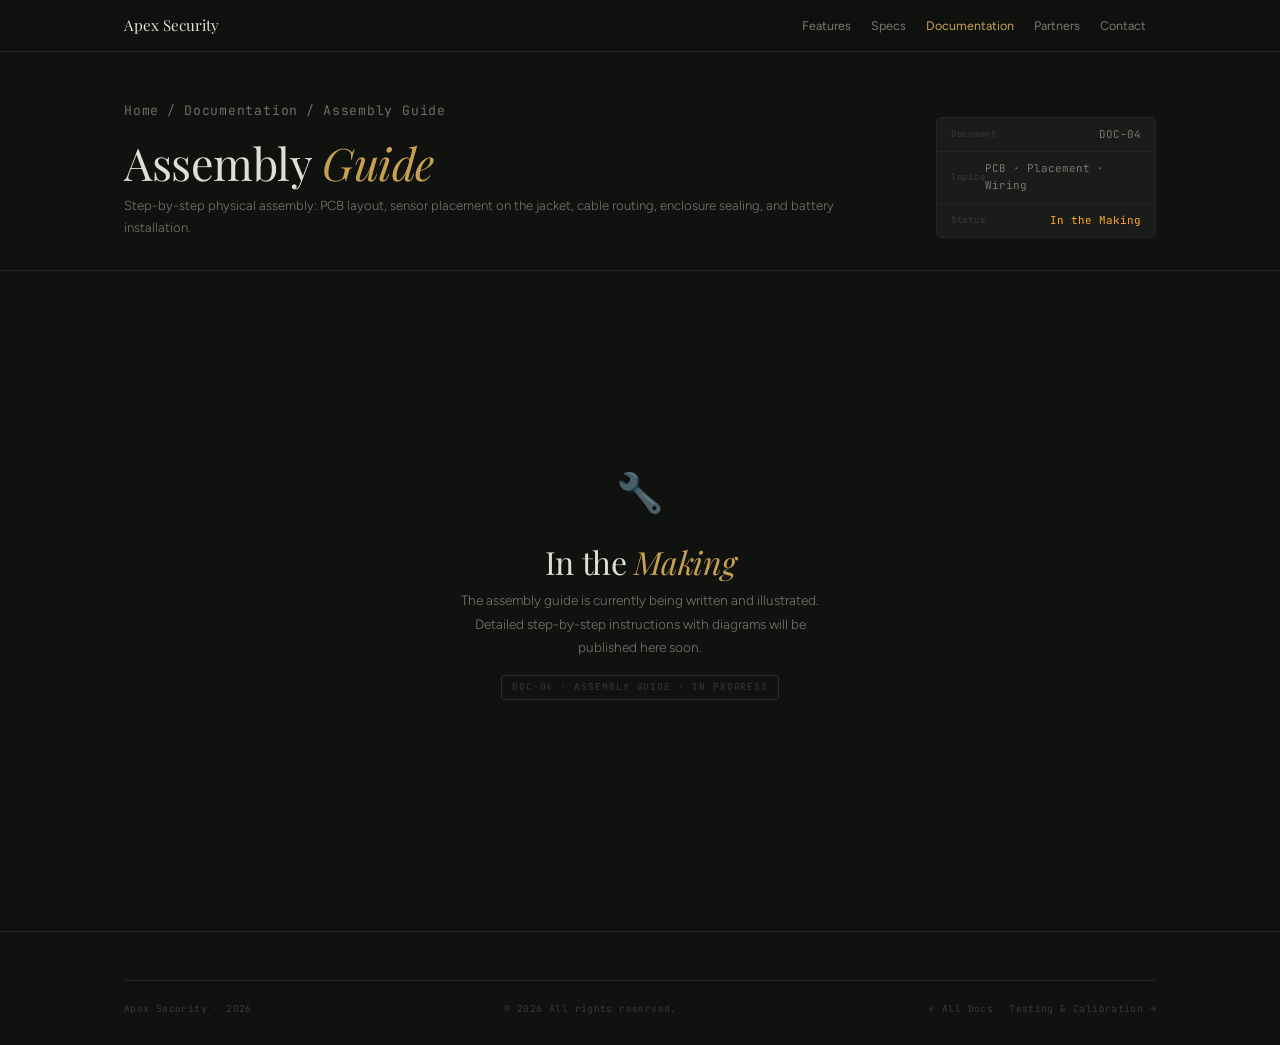
==== assembly.html @ cb011883 "Add files via upload" ====
<!DOCTYPE html>
<html lang="en">
<head>
  <meta charset="UTF-8">
  <meta name="viewport" content="width=device-width, initial-scale=1.0">
  <title>Assembly Guide — Apex Security</title>
  <link rel="preconnect" href="https://fonts.googleapis.com">
  <link rel="preconnect" href="https://fonts.gstatic.com" crossorigin>
  <link href="https://fonts.googleapis.com/css2?family=Playfair+Display:ital,wght@0,400;0,500;1,400&family=Figtree:wght@300;400;500&family=JetBrains+Mono:wght@400&display=swap" rel="stylesheet">
  <link rel="stylesheet" href="style.css">
</head>
<body>

<nav class="nav" id="nav">
  <div class="nav-inner">
    <a href="index.html" class="nav-brand">Apex Security</a>
    <div class="nav-links">
      <a href="index.html#features">Features</a>
      <a href="index.html#specs">Specs</a>
      <a href="documentation.html" class="active">Documentation</a>
      <a href="partners.html">Partners</a>
      <a href="index.html#contact">Contact</a>
    </div>
    <button class="nav-toggle" id="tog"><span></span><span></span></button>
  </div>
</nav>
<div class="mob" id="mob">
  <a href="index.html">Overview</a>
  <a href="documentation.html">Documentation</a>
  <a href="partners.html">Partners</a>
</div>

<header class="circ-head">
  <div class="circ-head-inner">
    <div>
      <p class="crumb"><a href="index.html">Home</a> <span>/</span> <a href="documentation.html">Documentation</a> <span>/</span> Assembly Guide</p>
      <h1>Assembly <em>Guide</em></h1>
      <p>Step-by-step physical assembly: PCB layout, sensor placement on the jacket, cable routing, enclosure sealing, and battery installation.</p>
    </div>
    <div class="circ-meta">
      <div class="cm-row"><span>Document</span><span>DOC-04</span></div>
      <div class="cm-row"><span>Topics</span><span>PCB · Placement · Wiring</span></div>
      <div class="cm-row"><span>Status</span><span style="color:#ffa726;">In the Making</span></div>
    </div>
  </div>
</header>

<div class="wrap" style="padding-top:40px;padding-bottom:80px;">
  <div class="status-page reveal">
    <div class="status-icon">🔧</div>
    <h2>In the <em>Making</em></h2>
    <p>The assembly guide is currently being written and illustrated. Detailed step-by-step instructions with diagrams will be published here soon.</p>
    <span class="status-tag">DOC-04 · ASSEMBLY GUIDE · IN PROGRESS</span>
  </div>
</div>

<footer class="footer" style="margin-top:0">
  <div class="footer-inner">
    <div class="footer-bar">
      <span>Apex Security · 2026</span>
      <span>© <span id="yr"></span> All rights reserved.</span>
      <nav>
        <a href="documentation.html">← All Docs</a>
        <a href="testing.html">Testing & Calibration →</a>
      </nav>
    </div>
  </div>
</footer>

<script src="script.js"></script>
</body>
</html>
---- style.css ----
/* ── Apex Security · style.css ──────────────────────────── */
*, *::before, *::after { box-sizing: border-box; margin: 0; padding: 0; }
html { scroll-behavior: smooth; scroll-padding-top: 56px; }

:root {
  --bg:        #101210;
  --bg2:       #141614;
  --surface:   #1a1c1a;
  --border:    #242624;
  --border2:   #2e302e;
  --text:      #e2ddd6;
  --muted:     #787670;
  --faint:     #383a38;
  --amber:     #c8a050;
  --amber-bg:  rgba(200,160,80,.08);
  --nav-h:     52px;
  --max:       1080px;
  --ease:      cubic-bezier(.4,0,.2,1);
}

body {
  background: var(--bg);
  color: var(--text);
  font-family: 'Figtree', sans-serif;
  font-size: 15px;
  line-height: 1.6;
  -webkit-font-smoothing: antialiased;
  overflow-x: hidden;
}

a { text-decoration: none; color: inherit; }
img { display: block; width: 100%; height: 100%; object-fit: cover; }
::-webkit-scrollbar { width: 4px; }
::-webkit-scrollbar-track { background: var(--bg); }
::-webkit-scrollbar-thumb { background: var(--border2); }

h1, h2, h3 {
  font-family: 'Playfair Display', Georgia, serif;
  font-weight: 400;
  line-height: 1.1;
  letter-spacing: -.01em;
}
em { font-style: italic; color: var(--amber); }

/* ── NAV ────────────────────────────────────────────────── */
.nav {
  position: fixed; top: 0; left: 0; right: 0;
  height: var(--nav-h);
  background: rgba(16,18,16,.92);
  backdrop-filter: blur(16px);
  border-bottom: 1px solid var(--border);
  z-index: 100;
  transition: border-color .3s;
}
.nav.scrolled { border-color: var(--border2); }

.nav-inner {
  max-width: var(--max);
  margin: 0 auto;
  padding: 0 24px;
  height: 100%;
  display: flex;
  align-items: center;
  justify-content: space-between;
  gap: 20px;
}

.nav-brand {
  font-family: 'Playfair Display', serif;
  font-size: .95rem;
  color: var(--text);
  transition: color .2s;
  flex-shrink: 0;
}
.nav-brand:hover { color: var(--amber); }

.nav-links {
  display: flex;
  align-items: center;
  gap: 0;
}
.nav-links a {
  font-size: .78rem;
  color: var(--muted);
  padding: 5px 10px;
  border-radius: 4px;
  transition: color .2s, background .2s;
}
.nav-links a:hover { color: var(--text); background: var(--surface); }
.nav-links a.active { color: var(--amber); }

.nav-toggle {
  display: none;
  flex-direction: column;
  gap: 5px;
  background: none;
  border: none;
  cursor: pointer;
  padding: 4px;
}
.nav-toggle span {
  display: block;
  width: 18px; height: 1.5px;
  background: var(--muted);
  transition: all .25s var(--ease);
}
.nav-toggle.open span:first-child { transform: translateY(6.5px) rotate(45deg); }
.nav-toggle.open span:last-child  { transform: translateY(-6.5px) rotate(-45deg); }

.mob { 
  position: fixed; inset: 0;
  background: var(--bg);
  z-index: 99;
  display: flex;
  flex-direction: column;
  justify-content: center;
  padding: 40px;
  gap: 4px;
  transform: translateY(-100%);
  transition: transform .35s var(--ease);
}
.mob.open { transform: none; }
.mob a {
  font-family: 'Playfair Display', serif;
  font-size: clamp(1.8rem, 5vw, 2.8rem);
  color: var(--muted);
  padding: 8px 0;
  border-bottom: 1px solid var(--border);
  transition: color .2s;
}
.mob a:hover { color: var(--text); }

/* ── SHARED UTILITIES ───────────────────────────────────── */
.wrap { max-width: var(--max); margin: 0 auto; padding: 0 24px; }

.label {
  font-family: 'JetBrains Mono', monospace;
  font-size: .62rem;
  letter-spacing: .1em;
  color: var(--amber);
  display: block;
  margin-bottom: 10px;
}

.chip {
  display: inline-block;
  font-family: 'JetBrains Mono', monospace;
  font-size: .6rem;
  padding: 2px 7px;
  border: 1px solid var(--border2);
  color: var(--muted);
  border-radius: 3px;
  white-space: nowrap;
}

.btn {
  display: inline-flex;
  align-items: center;
  gap: 6px;
  padding: 9px 18px;
  font-size: .82rem;
  border-radius: 5px;
  transition: opacity .2s, transform .15s;
  font-family: 'Figtree', sans-serif;
}
.btn:hover { opacity: .85; transform: translateY(-1px); }
.btn-solid { background: var(--amber); color: #101210; font-weight: 500; }
.btn-outline {
  border: 1px solid var(--border2);
  color: var(--muted);
  transition: border-color .2s, color .2s;
}
.btn-outline:hover { border-color: var(--muted); color: var(--text); opacity: 1; transform: none; }

.reveal {
  opacity: 1;
  transform: none;
}

/* ── FOOTER ─────────────────────────────────────────────── */
.footer {
  border-top: 1px solid var(--border);
  padding: 48px 0 28px;
  margin-top: 80px;
}
.footer-inner { max-width: var(--max); margin: 0 auto; padding: 0 24px; }

.footer-names {
  display: flex;
  flex-direction: column;
  gap: 2px;
  margin-bottom: 32px;
}
.footer-names a {
  font-family: 'Playfair Display', serif;
  font-size: clamp(1.4rem, 3vw, 2.2rem);
  color: var(--muted);
  width: fit-content;
  transition: color .2s;
  border-bottom: 1px solid transparent;
}
.footer-names a:hover { color: var(--text); border-color: var(--border2); }
.footer-names > span {
  font-family: 'JetBrains Mono', monospace;
  font-size: .6rem;
  color: var(--faint);
  letter-spacing: .1em;
  margin-bottom: 10px;
}

.footer-bar {
  display: flex;
  align-items: center;
  justify-content: space-between;
  flex-wrap: wrap;
  gap: 12px;
  padding-top: 20px;
  border-top: 1px solid var(--border);
  font-family: 'JetBrains Mono', monospace;
  font-size: .6rem;
  color: var(--faint);
  letter-spacing: .04em;
}
.footer-bar nav { display: flex; gap: 16px; }
.footer-bar nav a { color: var(--faint); transition: color .2s; }
.footer-bar nav a:hover { color: var(--muted); }

/* ── INDEX PAGE ─────────────────────────────────────────── */
.hero {
  min-height: 100vh;
  padding-top: var(--nav-h);
  display: grid;
  grid-template-columns: 1fr 180px;
  align-items: center;
  gap: 32px;
  max-width: var(--max);
  margin: 0 auto;
  padding-left: 24px;
  padding-right: 24px;
}

.hero-content { padding: 64px 0; }
.hero-eye {
  font-family: 'JetBrains Mono', monospace;
  font-size: .62rem;
  color: var(--muted);
  letter-spacing: .08em;
  margin-bottom: 22px;
}
.hero-title {
  font-size: clamp(2.8rem, 6vw, 5rem);
  margin-bottom: 20px;
}
.hero-desc {
  font-size: .95rem;
  color: var(--muted);
  max-width: 440px;
  line-height: 1.7;
  font-weight: 300;
  margin-bottom: 28px;
}
.hero-btns {
  display: flex; flex-wrap: wrap; gap: 10px;
  margin-bottom: 36px;
}
.hero-authors {
  font-family: 'JetBrains Mono', monospace;
  font-size: .6rem;
  color: var(--faint);
  letter-spacing: .06em;
}
.hero-aside {
  border-left: 1px solid var(--border);
  padding-left: 24px;
  display: flex;
  flex-direction: column;
}
.h-stat {
  padding: 20px 0;
  border-bottom: 1px solid var(--border);
}
.h-stat:last-child { border-bottom: none; }
.h-stat-num {
  font-family: 'Playfair Display', serif;
  font-size: 2rem;
  color: var(--text);
  line-height: 1;
  margin-bottom: 4px;
}
.h-stat-num sup { font-size: 1rem; color: var(--amber); vertical-align: super; }
.h-stat p {
  font-family: 'JetBrains Mono', monospace;
  font-size: .58rem;
  color: var(--muted);
  letter-spacing: .05em;
  line-height: 1.4;
}

@keyframes up {
  from { opacity: 0; transform: translateY(16px); }
  to   { opacity: 1; transform: none; }
}

/* Gallery */
.gallery {
  display: grid;
  grid-template-columns: 1fr 1fr 1fr;
  gap: 2px;
  background: var(--border);
  border-top: 1px solid var(--border);
  border-bottom: 1px solid var(--border);
}
.g-img { position: relative; overflow: hidden; }
.g-img img {
  height: 280px;
  filter: brightness(.65) saturate(.7);
  transition: filter .5s var(--ease), transform .6s var(--ease);
}
.g-img--tall img { height: 340px; }
.g-img:hover img { filter: brightness(.8) saturate(.9); transform: scale(1.03); }
.g-img figcaption {
  position: absolute; bottom: 0; left: 0; right: 0;
  padding: 20px 14px 12px;
  background: linear-gradient(to top, rgba(16,18,16,.88), transparent);
  font-family: 'JetBrains Mono', monospace;
  font-size: .6rem;
  color: rgba(226,221,214,.6);
  letter-spacing: .05em;
}

/* Features */
.sec { padding: 72px 0; }
.sec-head { margin-bottom: 48px; }
.sec-head h2 { font-size: clamp(1.8rem, 3.5vw, 2.6rem); margin-bottom: 10px; }
.sec-head p { color: var(--muted); font-size: .9rem; font-weight: 300; max-width: 460px; }

.feat-grid {
  display: grid;
  grid-template-columns: repeat(3,1fr);
  border-top: 1px solid var(--border);
  border-left: 1px solid var(--border);
}
.feat {
  padding: 28px 24px;
  border-right: 1px solid var(--border);
  border-bottom: 1px solid var(--border);
  display: flex; flex-direction: column; gap: 8px;
  transition: background .2s;
  position: relative;
}
.feat::before {
  content: '';
  position: absolute; top: 0; left: 0; right: 0;
  height: 1px; background: var(--amber);
  transform: scaleX(0); transform-origin: left;
  transition: transform .3s var(--ease);
}
.feat:hover { background: var(--surface); }
.feat:hover::before { transform: scaleX(1); }
.feat-n { font-family: 'JetBrains Mono', monospace; font-size: .58rem; color: var(--faint); }
.feat h3 { font-size: .95rem; font-family: 'Figtree', sans-serif; font-weight: 500; color: var(--text); }
.feat p { font-size: .82rem; color: var(--muted); line-height: 1.65; font-weight: 300; flex: 1; }
.feat-tag {
  font-family: 'JetBrains Mono', monospace;
  font-size: .58rem; color: var(--faint);
  padding-top: 10px; border-top: 1px solid var(--border);
  margin-top: auto;
}

/* Specs */
.sec--tint { background: var(--bg2); }
.specs-layout {
  display: grid;
  grid-template-columns: 1fr 230px;
  gap: 40px;
  align-items: start;
}
.specs-table { width: 100%; border-collapse: collapse; font-size: .82rem; }
.specs-table thead th {
  padding: 8px 12px;
  font-family: 'JetBrains Mono', monospace;
  font-size: .58rem; letter-spacing: .1em;
  color: var(--faint); font-weight: 400;
  border-bottom: 1px solid var(--border);
  text-align: left;
}
.specs-table td {
  padding: 10px 12px;
  border-bottom: 1px solid var(--border);
  color: var(--muted);
  vertical-align: middle;
  transition: background .15s;
}
.specs-table tr:hover td { background: var(--surface); }
.specs-table tr:last-child td { border-bottom: none; }
.specs-table td.part { font-family: 'JetBrains Mono', monospace; font-size: .78rem; color: var(--text); }

.specs-aside {
  display: flex; flex-direction: column; gap: 1px;
  background: var(--border);
  border: 1px solid var(--border);
  border-radius: 6px;
  overflow: hidden;
  position: sticky;
  top: calc(var(--nav-h) + 16px);
}
.aside-block { background: var(--surface); padding: 16px; }
.aside-block h4 { font-size: .85rem; font-family: 'Figtree', sans-serif; font-weight: 500; margin-bottom: 6px; }
.aside-block p { font-size: .78rem; color: var(--muted); line-height: 1.6; font-weight: 300; }
.aside-link {
  display: inline-block; margin-top: 10px;
  font-family: 'JetBrains Mono', monospace;
  font-size: .6rem; color: var(--amber); letter-spacing: .04em;
  transition: opacity .2s;
}
.aside-link:hover { opacity: .7; }

/* ── DOCUMENTATION HUB ──────────────────────────────────── */
.doc-page-head {
  padding-top: calc(var(--nav-h) + 52px);
  padding-bottom: 48px;
  border-bottom: 1px solid var(--border);
}

.doc-list {
  display: flex;
  flex-direction: column;
  border-top: 1px solid var(--border);
  border-left: 1px solid var(--border);
  border-right: 1px solid var(--border);
}

.doc-row {
  display: grid;
  grid-template-columns: 40px 1fr auto;
  align-items: center;
  gap: 20px;
  padding: 20px 24px;
  border-bottom: 1px solid var(--border);
  text-decoration: none;
  transition: background .15s;
  cursor: pointer;
  position: relative;
}
.doc-row:last-child { border-bottom: none; }
.doc-row--live:hover { background: var(--surface); }
.doc-row--soon { opacity: .45; cursor: default; }

.dr-num {
  font-family: 'JetBrains Mono', monospace;
  font-size: .62rem;
  color: var(--faint);
  letter-spacing: .04em;
}

.dr-body h3 { font-size: .95rem; font-family: 'Figtree', sans-serif; font-weight: 500; color: var(--text); margin-bottom: 2px; }
.dr-body p { font-size: .78rem; color: var(--muted); font-weight: 300; }
.dr-tags { display: flex; flex-wrap: wrap; gap: 5px; margin-top: 6px; }
.dr-tags .chip { font-size: .56rem; }

.dr-right {
  display: flex;
  flex-direction: column;
  align-items: flex-end;
  gap: 8px;
  flex-shrink: 0;
}
.dr-status {
  font-family: 'JetBrains Mono', monospace;
  font-size: .58rem;
  letter-spacing: .07em;
  padding: 2px 7px;
  border-radius: 3px;
}
.dr-status--live { background: var(--amber-bg); color: var(--amber); border: 1px solid rgba(200,160,80,.2); }
.dr-status--soon { background: transparent; color: var(--faint); border: 1px solid var(--border); }
.dr-arrow {
  font-family: 'JetBrains Mono', monospace;
  font-size: .7rem;
  color: var(--amber);
  opacity: 0;
  transition: opacity .2s;
}
.doc-row--live:hover .dr-arrow { opacity: 1; }

/* ── CIRCUIT PAGE ───────────────────────────────────────── */
.crumb {
  font-family: 'JetBrains Mono', monospace;
  font-size: .6rem;
  color: var(--faint);
  letter-spacing: .06em;
  display: flex;
  align-items: center;
  gap: 8px;
  margin-bottom: 16px;
}
.crumb a { color: var(--muted); transition: color .2s; }
.crumb a:hover { color: var(--amber); }

.circ-head {
  padding-top: calc(var(--nav-h) + 40px);
  padding-bottom: 32px;
  border-bottom: 1px solid var(--border);
}
.circ-head-inner {
  max-width: var(--max);
  margin: 0 auto;
  padding: 0 24px;
  display: grid;
  grid-template-columns: 1fr 220px;
  gap: 40px;
  align-items: end;
}
.circ-head h1 { font-size: clamp(1.8rem, 4vw, 2.8rem); }
.circ-head p { font-size: .82rem; color: var(--muted); font-weight: 300; line-height: 1.65; margin-top: 8px; }

.circ-meta { display: flex; flex-direction: column; gap: 1px; background: var(--border); border: 1px solid var(--border); border-radius: 5px; overflow: hidden; }
.cm-row { display: flex; justify-content: space-between; align-items: center; padding: 8px 14px; background: var(--surface); }
.cm-row span:first-child { font-family: 'JetBrains Mono', monospace; font-size: .56rem; color: var(--faint); letter-spacing: .08em; }
.cm-row span:last-child { font-family: 'JetBrains Mono', monospace; font-size: .68rem; color: var(--muted); }
.cm-live { color: var(--amber) !important; }

.legend {
  border-bottom: 1px solid var(--border);
  background: var(--bg);
  position: sticky;
  top: var(--nav-h);
  z-index: 40;
}
.legend-inner {
  max-width: var(--max);
  margin: 0 auto;
  padding: 0 24px;
  display: flex;
  align-items: center;
  gap: 16px;
}

.leg-title {
  font-family: 'JetBrains Mono', monospace;
  font-size: .58rem;
  color: var(--faint);
  letter-spacing: .1em;
  padding: 10px 14px 10px 0;
  border-right: 1px solid var(--border);
  flex-shrink: 0;
}
.leg-items {
  display: flex;
  flex-wrap: wrap;
  gap: 10px;
  padding: 10px 0;
  overflow-x: visible;
  scrollbar-width: none;
}
.leg-items::-webkit-scrollbar { display: none; }
.li {
  display: flex;
  align-items: center;
  gap: 5px;
  font-family: 'JetBrains Mono', monospace;
  font-size: .58rem;
  color: var(--faint);
  letter-spacing: .03em;
  white-space: nowrap;
  flex-shrink: 0;
}
.li i { display: block; width: 14px; height: 2px; border-radius: 1px; flex-shrink: 0; font-style: normal; }



.tabs-wrap {
  border-bottom: 1px solid var(--border);
}
.tabs {
  display: flex;
  overflow-x: auto;
  scrollbar-width: none;
  padding: 0 24px;
  max-width: var(--max);
  margin: 0 auto;
  width: 100%;
  border-bottom: none;
}
.tabs::-webkit-scrollbar { display: none; }
.tab {
  padding: 11px 16px;
  background: none; border: none;
  border-bottom: 2px solid transparent;
  cursor: pointer;
  color: var(--muted);
  font-family: 'JetBrains Mono', monospace;
  font-size: .68rem;
  letter-spacing: .04em;
  white-space: nowrap;
  flex-shrink: 0;
  transition: color .2s, border-color .2s;
  margin-bottom: -1px;
  display: flex; align-items: center; gap: 7px;
}
.tab:hover { color: var(--text); }
.tab.active { color: var(--text); border-bottom-color: var(--amber); }
.tab-n { font-size: .54rem; color: var(--faint); }
.tab.active .tab-n { color: var(--amber); }

.panels { max-width: var(--max); margin: 0 auto; padding: 36px 24px 72px; }
.panel { display: none; }
.panel.active { display: block; animation: pIn .25s var(--ease); }
@keyframes pIn { from { opacity: 0; transform: translateY(6px); } to { opacity: 1; transform: none; } }

.panel-head {
  display: flex; align-items: flex-start; justify-content: space-between;
  gap: 16px; padding: 16px 20px;
  background: var(--surface);
  border: 1px solid var(--border);
  border-bottom: none;
  border-radius: 5px 5px 0 0;
  flex-wrap: wrap;
}
.ph-info { display: flex; align-items: flex-start; gap: 10px; }
.ph-dot { width: 7px; height: 7px; border-radius: 50%; flex-shrink: 0; margin-top: 4px; }
.ph-info h2 { font-family: 'Figtree', sans-serif; font-size: .9rem; font-weight: 500; color: var(--text); margin-bottom: 2px; line-height: 1.2; }
.ph-info p { font-family: 'JetBrains Mono', monospace; font-size: .58rem; color: var(--faint); letter-spacing: .04em; }
.ph-chips { display: flex; gap: 5px; flex-wrap: wrap; flex-shrink: 0; }

.svg-wrap {
  border: 1px solid var(--border);
  background: #0c0e0c;
  overflow-x: auto;
  padding: 20px;
}
.svg-wrap svg { display: block; width: 100%; height: auto; min-width: 300px; max-width: 780px; margin: 0 auto; }

.p-note {
  border: 1px solid; border-top: none;
  border-radius: 0 0 5px 5px;
  padding: 12px 18px;
  font-size: .78rem; line-height: 1.65; font-weight: 300;
}
.p-note strong { font-weight: 500; }
.ny { background: rgba(200,160,80,.03); border-color: rgba(200,160,80,.14); color: #8a7248; }
.ny strong { color: #a08858; }
.nr { background: rgba(239,68,68,.03); border-color: rgba(239,68,68,.13); color: #7a4848; }
.nr strong { color: #906060; }
.nb { background: rgba(41,182,246,.03); border-color: rgba(41,182,246,.13); color: #486878; }
.nb strong { color: #587888; }
.ng { background: rgba(102,187,106,.03); border-color: rgba(102,187,106,.13); color: #487048; }
.ng strong { color: #588858; }

/* ── RESPONSIVE ─────────────────────────────────────────── */
@media (max-width: 860px) {
  .nav-links { display: none; }
  .nav-toggle { display: flex; }
  .hero { grid-template-columns: 1fr; padding-bottom: 20px; }
  .hero-content { padding: 48px 0 32px; }
  .hero-aside {
    display: grid; grid-template-columns: repeat(3,1fr);
    border-left: none; border-top: 1px solid var(--border);
    padding-left: 0; padding-top: 20px;
  }
  .h-stat { padding: 14px 0; border-bottom: none; border-right: 1px solid var(--border); padding-right: 16px; }
  .h-stat:last-child { border-right: none; }
  .feat-grid { grid-template-columns: 1fr 1fr; }
  .gallery { grid-template-columns: 1fr; }
  .g-img img, .g-img--tall img { height: 220px; }
  .specs-layout { grid-template-columns: 1fr; }
  .specs-aside { position: static; }
  .circ-head-inner { grid-template-columns: 1fr; gap: 24px; }
}
@media (max-width: 560px) {
  .feat-grid { grid-template-columns: 1fr; }
  .doc-row { grid-template-columns: 32px 1fr; }
  .dr-right { display: none; }
  .footer-bar { flex-direction: column; align-items: flex-start; }
}

/* ── TAB SELECT (mobile dropdown) ──────────────────────── */
.tab-select-wrap { display: none; }

@media (max-width: 600px) {
  #tabsDesktop { display: none; }
  .tab-select-wrap {
    display: block;
    position: relative;
    padding: 0 20px;
    background: var(--bg);
  }
  .tab-select-btn {
    display: flex;
    align-items: center;
    gap: 8px;
    width: 100%;
    background: none;
    border: none;
    cursor: pointer;
    padding: 12px 0;
    font-family: 'JetBrains Mono', monospace;
    font-size: .72rem;
    color: var(--text);
    letter-spacing: .04em;
    border-bottom: 2px solid var(--amber);
  }
  .tab-select-btn .tab-n { color: var(--amber); font-size: .58rem; }
  .tab-select-chevron {
    margin-left: auto;
    color: var(--faint);
    font-size: .7rem;
    transition: transform .2s;
    display: inline-block;
  }
  .tab-select-btn.open .tab-select-chevron { transform: rotate(180deg); }
  .tab-select-dropdown {
    display: none;
    flex-direction: column;
    position: absolute;
    left: 20px; right: 20px;
    top: 100%;
    background: var(--surface);
    border: 1px solid var(--border2);
    border-radius: 5px;
    z-index: 50;
    overflow: hidden;
    box-shadow: 0 8px 24px rgba(0,0,0,.4);
  }
  .tab-select-dropdown.open { display: flex; }
  .tab-select-dropdown button {
    background: none;
    border: none;
    border-bottom: 1px solid var(--border);
    padding: 12px 16px;
    font-family: 'JetBrains Mono', monospace;
    font-size: .68rem;
    color: var(--muted);
    letter-spacing: .04em;
    cursor: pointer;
    text-align: left;
    display: flex;
    align-items: center;
    gap: 8px;
    transition: background .15s, color .15s;
  }
@media (max-width:640px){

  .legend-inner{
    flex-direction: column;
    align-items: flex-start;
  }

  .leg-title{
    border-right: none;
    padding-bottom: 6px;
  }

}
  .tab-select-dropdown button:last-child { border-bottom: none; }
  .tab-select-dropdown button:hover { background: var(--bg2); color: var(--text); }
  .tab-select-dropdown button.active { color: var(--amber); }
  .tab-select-dropdown button .tab-n { color: var(--amber); font-size: .56rem; }
}

/* ── MOBILE FIXES ───────────────────────────────────────── */
@media (max-width: 860px) {
  .hero {
    padding-top: calc(var(--nav-h) + 24px);
    min-height: auto;
    padding-bottom: 40px;
  }
  .hero-content { padding: 24px 0 28px; }
  .hero-title { font-size: clamp(2.2rem, 8vw, 3.5rem); }
  .hero-desc { max-width: 100%; font-size: .88rem; }
  .specs-table { font-size: .78rem; }
  .specs-table th, .specs-table td { padding: 9px 10px; }
  .doc-page-head { padding-top: calc(var(--nav-h) + 24px); padding-bottom: 28px; }
}

@media (max-width: 560px) {
  .wrap { padding: 0 16px; }
  .nav-inner { padding: 0 16px; }
  .hero-btns { flex-direction: column; align-items: flex-start; }
  .btn { width: fit-content; }
  .feat-grid { gap: 12px; }
  .feat { padding: 20px 16px; }
  .specs-table-wrap { overflow-x: auto; -webkit-overflow-scrolling: touch; }
  .specs-table { min-width: 540px; }
  .footer-inner { padding: 0 16px; }
  .footer-names a { font-size: clamp(1.1rem, 5vw, 1.6rem); }
  .doc-list { gap: 0; }
  .doc-row { padding: 16px; }
  .doc-row h3 { font-size: .9rem; }
  .doc-row p { font-size: .78rem; }
  .dr-tags { display: none; }
  .circ-head-inner { padding: 0 16px; }
  .panels { padding: 20px 16px 48px; }
  .legend-inner { padding: 0 16px; gap: 10px; }
  .tabs { padding: 0 16px; }
  .panel-head { padding: 12px 14px; }
  .ph-chips { display: none; }
  .svg-wrap { padding: 12px 8px; }
}

/* ── PARTNERS PAGE ──────────────────────────────────────── */
.partners-head {
  padding-top: calc(var(--nav-h) + 40px);
  padding-bottom: 40px;
  border-bottom: 1px solid var(--border);
}

.partners-grid {
  display: grid;
  grid-template-columns: 1fr 1fr;
  gap: 1px;
  background: var(--border);
  border: 1px solid var(--border);
  border-radius: 8px;
  overflow: hidden;
  margin-top: 40px;
}

.partner-group {
  background: var(--bg);
  padding: 0;
}

.partner-group-header {
  padding: 16px 24px;
  background: var(--surface);
  border-bottom: 1px solid var(--border);
  display: flex;
  align-items: center;
  justify-content: space-between;
}

.partner-group-header h3 {
  font-family: 'JetBrains Mono', monospace;
  font-size: .65rem;
  color: var(--faint);
  letter-spacing: .12em;
  font-weight: 400;
}

.partner-group-num {
  font-family: 'JetBrains Mono', monospace;
  font-size: .58rem;
  color: var(--faint);
  letter-spacing: .08em;
}

.partner-list { padding: 0; }

.partner-item {
  display: flex;
  align-items: center;
  gap: 14px;
  padding: 16px 24px;
  border-bottom: 1px solid var(--border);
  transition: background .2s;
}
.partner-item:last-child { border-bottom: none; }
.partner-item:hover { background: var(--surface); }

.partner-idx {
  font-family: 'JetBrains Mono', monospace;
  font-size: .54rem;
  color: var(--faint);
  letter-spacing: .06em;
  width: 18px;
  flex-shrink: 0;
}

.partner-name {
  font-family: 'Playfair Display', serif;
  font-size: 1rem;
  color: var(--text);
  line-height: 1.2;
}

.partner-item--lead .partner-name { color: var(--amber); }
.partner-item--lead .partner-idx { color: var(--amber); }

.partner-role {
  font-family: 'JetBrains Mono', monospace;
  font-size: .54rem;
  color: var(--faint);
  letter-spacing: .08em;
  margin-left: auto;
  flex-shrink: 0;
}

.partners-intro {
  max-width: 560px;
  margin-top: 40px;
}

.partners-intro p {
  font-size: .9rem;
  color: var(--muted);
  line-height: 1.75;
  font-weight: 300;
}

@media (max-width: 680px) {
  .partners-grid { grid-template-columns: 1fr; }
  .partner-item { padding: 14px 16px; }
  .partner-name { font-size: .9rem; }
  .partner-role { display: none; }
  .partners-head { padding-top: calc(var(--nav-h) + 20px); }
}

/* ── STATUS PAGE (assembly / testing) ──────────────────── */
.status-page {
  min-height: 60vh;
  display: flex;
  flex-direction: column;
  align-items: center;
  justify-content: center;
  text-align: center;
  padding: 80px 24px;
}
.status-icon {
  font-size: 2.4rem;
  margin-bottom: 20px;
  opacity: .5;
}
.status-page h2 {
  font-size: clamp(1.4rem, 3vw, 2rem);
  color: var(--text);
  margin-bottom: 10px;
}
.status-page p {
  font-size: .85rem;
  color: var(--muted);
  font-weight: 300;
  max-width: 380px;
  line-height: 1.7;
}
.status-tag {
  display: inline-block;
  font-family: 'JetBrains Mono', monospace;
  font-size: .58rem;
  color: var(--faint);
  border: 1px solid var(--border2);
  padding: 4px 10px;
  border-radius: 3px;
  letter-spacing: .1em;
  margin-top: 16px;
}

/* ── FIRMWARE / SYSARCH PAGES ───────────────────────────── */
.fw-layout {
  display: grid;
  grid-template-columns: 220px 1fr;
  gap: 0;
  min-height: 60vh;
  border: 1px solid var(--border);
  border-radius: 8px;
  overflow: hidden;
  margin: 32px 0 72px;
}

.fw-sidebar {
  background: var(--surface);
  border-right: 1px solid var(--border);
  padding: 0;
}

.fw-sidebar-title {
  font-family: 'JetBrains Mono', monospace;
  font-size: .58rem;
  color: var(--faint);
  letter-spacing: .1em;
  padding: 14px 16px;
  border-bottom: 1px solid var(--border);
}

.fw-nav-item {
  display: flex;
  align-items: center;
  gap: 10px;
  padding: 12px 16px;
  border-bottom: 1px solid var(--border);
  cursor: pointer;
  transition: background .2s, color .2s;
  background: none;
  border-left: 2px solid transparent;
  width: 100%;
  text-align: left;
}
.fw-nav-item:hover { background: var(--bg2); }
.fw-nav-item.active { background: var(--bg2); border-left-color: var(--amber); }
.fw-nav-item.active .fw-nav-label { color: var(--text); }
.fw-nav-num { font-family: 'JetBrains Mono', monospace; font-size: .52rem; color: var(--faint); }
.fw-nav-label { font-family: 'Figtree', sans-serif; font-size: .8rem; color: var(--muted); line-height: 1.2; }
.fw-nav-item.active .fw-nav-num { color: var(--amber); }

.fw-content {
  padding: 28px 32px;
  overflow-y: auto;
}
.fw-section { display: none; }
.fw-section.active { display: block; animation: pIn .25s var(--ease); }

.fw-section h2 {
  font-size: 1.3rem;
  color: var(--text);
  margin-bottom: 6px;
}
.fw-section > p {
  font-size: .85rem;
  color: var(--muted);
  line-height: 1.75;
  font-weight: 300;
  margin-bottom: 20px;
}

.fw-block {
  background: var(--surface);
  border: 1px solid var(--border);
  border-radius: 6px;
  padding: 16px 20px;
  margin-bottom: 14px;
}
.fw-block h4 {
  font-family: 'Figtree', sans-serif;
  font-size: .82rem;
  font-weight: 500;
  color: var(--text);
  margin-bottom: 6px;
}
.fw-block p {
  font-size: .8rem;
  color: var(--muted);
  line-height: 1.65;
  font-weight: 300;
}

.fw-code {
  background: #080a08;
  border: 1px solid var(--border);
  border-radius: 6px;
  padding: 14px 18px;
  font-family: 'JetBrains Mono', monospace;
  font-size: .72rem;
  color: #8ab8a8;
  line-height: 1.7;
  margin-bottom: 14px;
  overflow-x: auto;
}
.fw-code .kw { color: var(--amber); }
.fw-code .cm { color: #4a6058; }
.fw-code .fn { color: #66bb6a; }
.fw-code .str { color: #29b6f6; }

.thresh-table {
  width: 100%;
  border-collapse: collapse;
  font-size: .78rem;
  margin-top: 10px;
}
.thresh-table th {
  font-family: 'JetBrains Mono', monospace;
  font-size: .56rem;
  color: var(--faint);
  letter-spacing: .08em;
  text-align: left;
  padding: 8px 10px;
  border-bottom: 1px solid var(--border);
  font-weight: 400;
}
.thresh-table td {
  padding: 9px 10px;
  border-bottom: 1px solid var(--border);
  color: var(--muted);
  font-size: .78rem;
}
.thresh-table td:first-child { color: var(--text); font-weight: 400; }
.thresh-table td .chip { font-size: .58rem; }

@media (max-width: 700px) {
  .fw-layout { grid-template-columns: 1fr; }
  .fw-sidebar { border-right: none; border-bottom: 1px solid var(--border); }
  .fw-content { padding: 20px 16px; }
  .fw-sidebar-title { display: none; }
  .fw-nav-item { border-bottom: none; border-left: none; border-bottom: 1px solid var(--border); display: inline-flex; width: auto; border-radius: 0; }
  .fw-sidebar { display: flex; flex-wrap: wrap; }
  .fw-nav-item.active { border-bottom-color: var(--amber); border-left: none; background: var(--bg2); }
}

@media (max-width: 768px) {

  .hero-aside {
    display: grid;
    grid-template-columns: repeat(3, 1fr);
    border-top: 1px solid var(--border);
    padding-top: 20px;
    gap: 10px;
  }

  .h-stat {
    border-bottom: none;
    padding: 10px 0;
    text-align: center;
  }

}
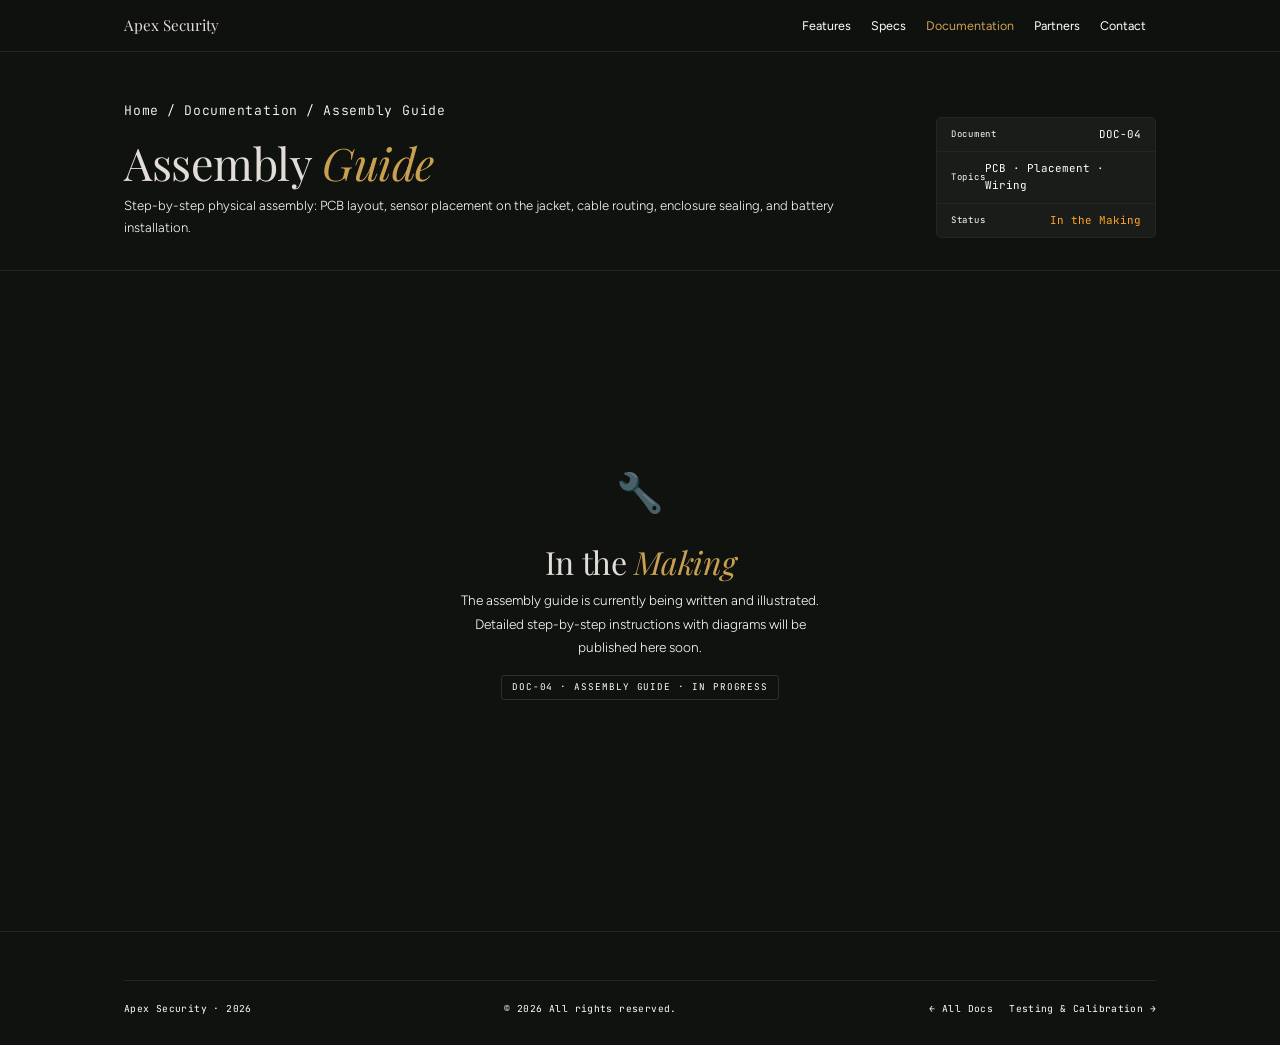
==== commit 1f1d00b8: "A lot of changes and additions" ====
--- a/assembly.html
+++ b/assembly.html
@@ -4,6 +4,7 @@
   <meta charset="UTF-8">
   <meta name="viewport" content="width=device-width, initial-scale=1.0">
   <title>Assembly Guide — Apex Security</title>
+  <link rel="icon" type="image/png" href="https://i.ibb.co/s9g6chXV/github-1051377.png">
   <link rel="preconnect" href="https://fonts.googleapis.com">
   <link rel="preconnect" href="https://fonts.gstatic.com" crossorigin>
   <link href="https://fonts.googleapis.com/css2?family=Playfair+Display:ital,wght@0,400;0,500;1,400&family=Figtree:wght@300;400;500&family=JetBrains+Mono:wght@400&display=swap" rel="stylesheet">
--- a/style.css
+++ b/style.css
@@ -9,8 +9,8 @@
   --border:    #242624;
   --border2:   #2e302e;
   --text:      #e2ddd6;
-  --muted:     #787670;
-  --faint:     #383a38;
+  --muted:     #ffffff;
+  --faint:     #ffffff;
   --amber:     #c8a050;
   --amber-bg:  rgba(200,160,80,.08);
   --nav-h:     52px;
